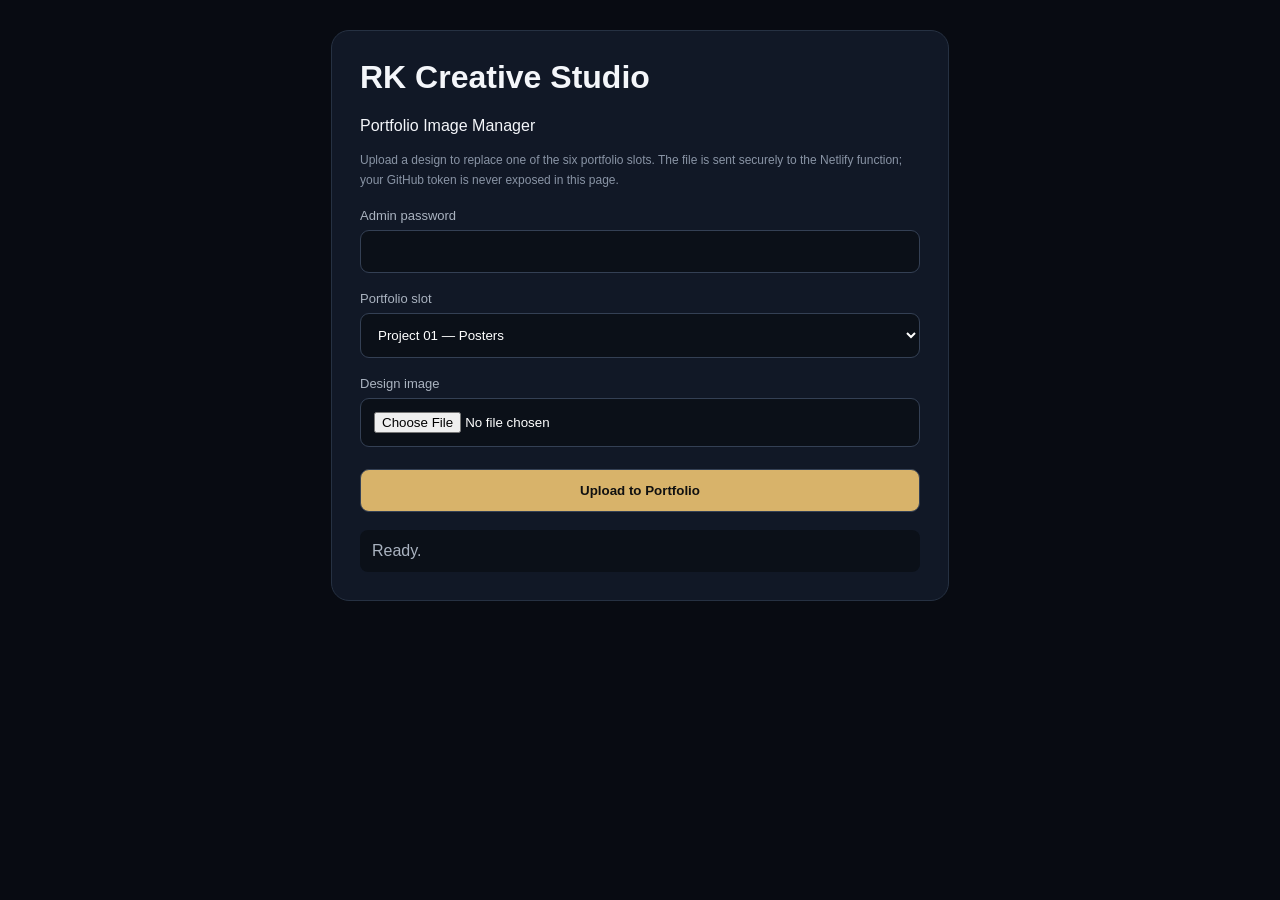
==== admin/index.html @ 388280cf "Add portfolio image admin page" ====
<!doctype html><html lang="en"><head><meta charset="utf-8"><meta name="viewport" content="width=device-width,initial-scale=1"><title>RK Creative Studio — Portfolio Admin</title><style>body{font-family:Arial,sans-serif;background:#080b12;color:#f4f6fa;margin:0;padding:30px}.box{max-width:560px;margin:auto;background:#111826;border:1px solid #263142;border-radius:18px;padding:28px}h1{margin-top:0}label{display:block;margin:18px 0 7px;color:#aab3c0;font-size:13px}input,select,button{width:100%;padding:13px;border-radius:9px;border:1px solid #344054;background:#0b1018;color:#fff;box-sizing:border-box}button{margin-top:22px;background:#d8b36a;color:#111;font-weight:700;cursor:pointer}.note{font-size:12px;color:#8994a5;line-height:1.6}.status{margin-top:18px;padding:12px;border-radius:8px;background:#0b1018;color:#aab3c0}</style></head><body><div class="box"><h1>RK Creative Studio</h1><p>Portfolio Image Manager</p><p class="note">Upload a design to replace one of the six portfolio slots. The file is sent securely to the Netlify function; your GitHub token is never exposed in this page.</p><form id="form"><label>Admin password</label><input id="password" type="password" required autocomplete="current-password"><label>Portfolio slot</label><select id="slot"><option value="project-01.jpg">Project 01 — Posters</option><option value="project-02.jpg">Project 02 — Social Media</option><option value="project-03.jpg">Project 03 — Logos</option><option value="project-04.jpg">Project 04 — Thumbnails</option><option value="project-05.jpg">Project 05 — Other</option><option value="project-06.jpg">Project 06 — Social Media</option></select><label>Design image</label><input id="image" type="file" accept="image/jpeg,image/png,image/webp" required><button type="submit">Upload to Portfolio</button></form><div class="status" id="status">Ready.</div></div><script>const form=document.getElementById('form'),status=document.getElementById('status');form.addEventListener('submit',async e=>{e.preventDefault();const file=document.getElementById('image').files[0];if(!file)return;status.textContent='Uploading…';const reader=new FileReader();reader.onload=async()=>{try{const r=await fetch('/.netlify/functions/upload-image',{method:'POST',headers:{'Content-Type':'application/json'},body:JSON.stringify({password:document.getElementById('password').value,slot:document.getElementById('slot').value,image:reader.result,contentType:file.type})});status.textContent=r.ok?'Uploaded successfully. Netlify should deploy the change shortly.':'Upload failed: '+await r.text()}catch(err){status.textContent='Connection error. Check Netlify setup.'}};reader.readAsDataURL(file)})</script></body></html>
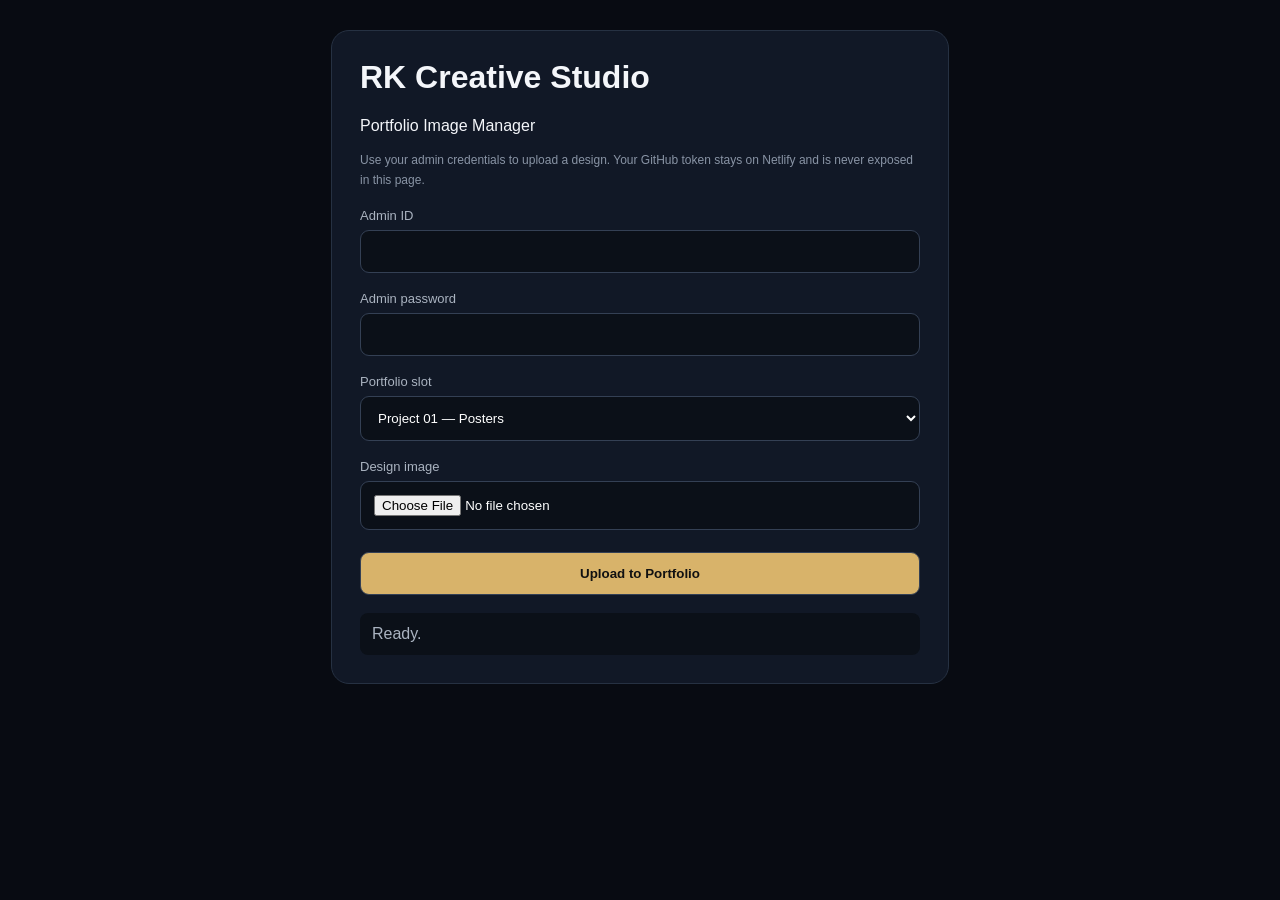
==== commit c60b8b5b: "Add admin ID field to portfolio uploader" ====
--- a/admin/index.html
+++ b/admin/index.html
@@ -1 +1 @@
-<!doctype html><html lang="en"><head><meta charset="utf-8"><meta name="viewport" content="width=device-width,initial-scale=1"><title>RK Creative Studio — Portfolio Admin</title><style>body{font-family:Arial,sans-serif;background:#080b12;color:#f4f6fa;margin:0;padding:30px}.box{max-width:560px;margin:auto;background:#111826;border:1px solid #263142;border-radius:18px;padding:28px}h1{margin-top:0}label{display:block;margin:18px 0 7px;color:#aab3c0;font-size:13px}input,select,button{width:100%;padding:13px;border-radius:9px;border:1px solid #344054;background:#0b1018;color:#fff;box-sizing:border-box}button{margin-top:22px;background:#d8b36a;color:#111;font-weight:700;cursor:pointer}.note{font-size:12px;color:#8994a5;line-height:1.6}.status{margin-top:18px;padding:12px;border-radius:8px;background:#0b1018;color:#aab3c0}</style></head><body><div class="box"><h1>RK Creative Studio</h1><p>Portfolio Image Manager</p><p class="note">Upload a design to replace one of the six portfolio slots. The file is sent securely to the Netlify function; your GitHub token is never exposed in this page.</p><form id="form"><label>Admin password</label><input id="password" type="password" required autocomplete="current-password"><label>Portfolio slot</label><select id="slot"><option value="project-01.jpg">Project 01 — Posters</option><option value="project-02.jpg">Project 02 — Social Media</option><option value="project-03.jpg">Project 03 — Logos</option><option value="project-04.jpg">Project 04 — Thumbnails</option><option value="project-05.jpg">Project 05 — Other</option><option value="project-06.jpg">Project 06 — Social Media</option></select><label>Design image</label><input id="image" type="file" accept="image/jpeg,image/png,image/webp" required><button type="submit">Upload to Portfolio</button></form><div class="status" id="status">Ready.</div></div><script>const form=document.getElementById('form'),status=document.getElementById('status');form.addEventListener('submit',async e=>{e.preventDefault();const file=document.getElementById('image').files[0];if(!file)return;status.textContent='Uploading…';const reader=new FileReader();reader.onload=async()=>{try{const r=await fetch('/.netlify/functions/upload-image',{method:'POST',headers:{'Content-Type':'application/json'},body:JSON.stringify({password:document.getElementById('password').value,slot:document.getElementById('slot').value,image:reader.result,contentType:file.type})});status.textContent=r.ok?'Uploaded successfully. Netlify should deploy the change shortly.':'Upload failed: '+await r.text()}catch(err){status.textContent='Connection error. Check Netlify setup.'}};reader.readAsDataURL(file)})</script></body></html>+<!doctype html><html lang="en"><head><meta charset="utf-8"><meta name="viewport" content="width=device-width,initial-scale=1"><title>RK Creative Studio — Portfolio Admin</title><style>body{font-family:Arial,sans-serif;background:#080b12;color:#f4f6fa;margin:0;padding:30px}.box{max-width:560px;margin:auto;background:#111826;border:1px solid #263142;border-radius:18px;padding:28px}h1{margin-top:0}label{display:block;margin:18px 0 7px;color:#aab3c0;font-size:13px}input,select,button{width:100%;padding:13px;border-radius:9px;border:1px solid #344054;background:#0b1018;color:#fff;box-sizing:border-box}button{margin-top:22px;background:#d8b36a;color:#111;font-weight:700;cursor:pointer}.note{font-size:12px;color:#8994a5;line-height:1.6}.status{margin-top:18px;padding:12px;border-radius:8px;background:#0b1018;color:#aab3c0}</style></head><body><div class="box"><h1>RK Creative Studio</h1><p>Portfolio Image Manager</p><p class="note">Use your admin credentials to upload a design. Your GitHub token stays on Netlify and is never exposed in this page.</p><form id="form"><label>Admin ID</label><input id="username" type="text" required autocomplete="username"><label>Admin password</label><input id="password" type="password" required autocomplete="current-password"><label>Portfolio slot</label><select id="slot"><option value="project-01.jpg">Project 01 — Posters</option><option value="project-02.jpg">Project 02 — Social Media</option><option value="project-03.jpg">Project 03 — Logos</option><option value="project-04.jpg">Project 04 — Thumbnails</option><option value="project-05.jpg">Project 05 — Other</option><option value="project-06.jpg">Project 06 — Social Media</option></select><label>Design image</label><input id="image" type="file" accept="image/jpeg,image/png,image/webp" required><button type="submit">Upload to Portfolio</button></form><div class="status" id="status">Ready.</div></div><script>const form=document.getElementById('form'),status=document.getElementById('status');form.addEventListener('submit',async e=>{e.preventDefault();const file=document.getElementById('image').files[0];if(!file)return;if(file.size>8*1024*1024){status.textContent='Image is too large. Keep it under 8 MB.';return}status.textContent='Uploading…';const reader=new FileReader();reader.onload=async()=>{try{const r=await fetch('/.netlify/functions/upload-image',{method:'POST',headers:{'Content-Type':'application/json'},body:JSON.stringify({username:document.getElementById('username').value,password:document.getElementById('password').value,slot:document.getElementById('slot').value,image:reader.result,contentType:file.type})});status.textContent=r.ok?'Uploaded successfully. Netlify should deploy the change shortly.':'Upload failed: '+await r.text()}catch(err){status.textContent='Connection error. Check Netlify setup.'}};reader.readAsDataURL(file)})</script></body></html>
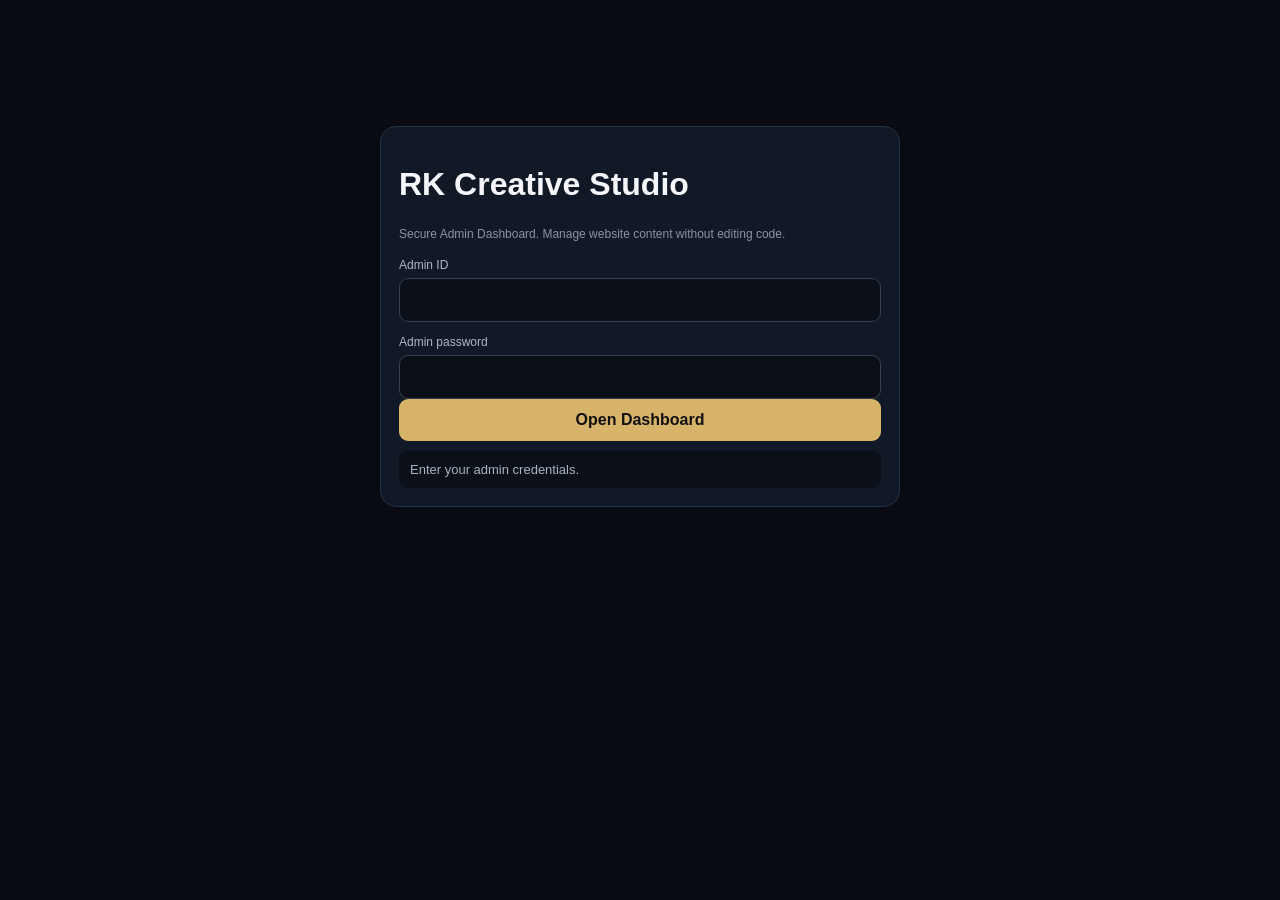
==== commit 98a80ecc: "Upgrade portfolio admin dashboard" ====
--- a/admin/index.html
+++ b/admin/index.html
@@ -1 +1,45 @@
-<!doctype html><html lang="en"><head><meta charset="utf-8"><meta name="viewport" content="width=device-width,initial-scale=1"><title>RK Creative Studio — Portfolio Admin</title><style>body{font-family:Arial,sans-serif;background:#080b12;color:#f4f6fa;margin:0;padding:30px}.box{max-width:560px;margin:auto;background:#111826;border:1px solid #263142;border-radius:18px;padding:28px}h1{margin-top:0}label{display:block;margin:18px 0 7px;color:#aab3c0;font-size:13px}input,select,button{width:100%;padding:13px;border-radius:9px;border:1px solid #344054;background:#0b1018;color:#fff;box-sizing:border-box}button{margin-top:22px;background:#d8b36a;color:#111;font-weight:700;cursor:pointer}.note{font-size:12px;color:#8994a5;line-height:1.6}.status{margin-top:18px;padding:12px;border-radius:8px;background:#0b1018;color:#aab3c0}</style></head><body><div class="box"><h1>RK Creative Studio</h1><p>Portfolio Image Manager</p><p class="note">Use your admin credentials to upload a design. Your GitHub token stays on Netlify and is never exposed in this page.</p><form id="form"><label>Admin ID</label><input id="username" type="text" required autocomplete="username"><label>Admin password</label><input id="password" type="password" required autocomplete="current-password"><label>Portfolio slot</label><select id="slot"><option value="project-01.jpg">Project 01 — Posters</option><option value="project-02.jpg">Project 02 — Social Media</option><option value="project-03.jpg">Project 03 — Logos</option><option value="project-04.jpg">Project 04 — Thumbnails</option><option value="project-05.jpg">Project 05 — Other</option><option value="project-06.jpg">Project 06 — Social Media</option></select><label>Design image</label><input id="image" type="file" accept="image/jpeg,image/png,image/webp" required><button type="submit">Upload to Portfolio</button></form><div class="status" id="status">Ready.</div></div><script>const form=document.getElementById('form'),status=document.getElementById('status');form.addEventListener('submit',async e=>{e.preventDefault();const file=document.getElementById('image').files[0];if(!file)return;if(file.size>8*1024*1024){status.textContent='Image is too large. Keep it under 8 MB.';return}status.textContent='Uploading…';const reader=new FileReader();reader.onload=async()=>{try{const r=await fetch('/.netlify/functions/upload-image',{method:'POST',headers:{'Content-Type':'application/json'},body:JSON.stringify({username:document.getElementById('username').value,password:document.getElementById('password').value,slot:document.getElementById('slot').value,image:reader.result,contentType:file.type})});status.textContent=r.ok?'Uploaded successfully. Netlify should deploy the change shortly.':'Upload failed: '+await r.text()}catch(err){status.textContent='Connection error. Check Netlify setup.'}};reader.readAsDataURL(file)})</script></body></html>+<!doctype html>
+<html lang="en">
+<head>
+<meta charset="utf-8"><meta name="viewport" content="width=device-width,initial-scale=1">
+<title>RK Creative Studio — Admin Dashboard</title>
+<style>
+*{box-sizing:border-box}body{margin:0;background:#080b12;color:#f4f6fa;font-family:Arial,sans-serif;padding:18px}.wrap{max-width:900px;margin:auto}.top{display:flex;justify-content:space-between;align-items:center;gap:12px;margin-bottom:18px}.top h1{margin:0;font-size:25px}.top p{margin:5px 0 0;color:#9da8b8}.badge{padding:8px 11px;border:1px solid #2c3748;border-radius:999px;color:#b9c3d2;font-size:12px}.card{background:#111826;border:1px solid #263142;border-radius:16px;padding:18px;margin:14px 0}.card h2{font-size:18px;margin:0 0 5px}.hint{color:#8994a5;font-size:12px;line-height:1.5;margin:0 0 15px}label{display:block;color:#aeb8c6;font-size:12px;margin:13px 0 6px}input,textarea,select,button{font:inherit;width:100%;border-radius:9px;border:1px solid #344054;background:#0b1018;color:#fff;padding:12px}textarea{min-height:90px;resize:vertical}.grid{display:grid;grid-template-columns:1fr 1fr;gap:12px}.row{display:grid;grid-template-columns:1fr auto;gap:8px;align-items:end}.item{border:1px solid #273244;border-radius:12px;padding:13px;margin:10px 0;background:#0d131e}.item-head{display:flex;justify-content:space-between;align-items:center;gap:8px}.item-head strong{font-size:13px}.small-btn{width:auto;padding:8px 10px;font-size:12px;background:#151d2a}.danger{border-color:#63333b;color:#ffb8bf}.primary{background:#d8b36a;color:#111;font-weight:700;border:0}.savebar{position:sticky;bottom:10px;background:#0b1018eF;border:1px solid #2a3547;border-radius:14px;padding:10px;backdrop-filter:blur(8px)}.status{padding:11px;border-radius:9px;background:#0b1018;color:#aab3c0;margin-top:10px;font-size:13px}.ok{color:#91e0ad}.err{color:#ff9da8}.login{max-width:520px;margin:12vh auto}.hidden{display:none}.logo-preview{max-width:120px;max-height:80px;border-radius:8px;margin-top:8px}.file-row{display:grid;grid-template-columns:1fr auto;gap:8px}.file-row input{min-width:0}@media(max-width:650px){body{padding:10px}.grid{grid-template-columns:1fr}.file-row{grid-template-columns:1fr}.top{align-items:flex-start}.top h1{font-size:21px}}
+</style></head>
+<body><div class="wrap">
+<div id="login" class="login card"><h1>RK Creative Studio</h1><p class="hint">Secure Admin Dashboard. Manage website content without editing code.</p><label>Admin ID</label><input id="username" autocomplete="username"><label>Admin password</label><input id="password" type="password" autocomplete="current-password"><button class="primary" id="loginBtn">Open Dashboard</button><div class="status" id="loginStatus">Enter your admin credentials.</div></div>
+<div id="dashboard" class="hidden">
+<div class="top"><div><h1>RK Creative Studio — Admin</h1><p>Edit, add, replace or remove your portfolio content.</p></div><span class="badge">Connected to GitHub</span></div>
+<div class="card"><h2>Brand & Hero</h2><p class="hint">Change your brand name, tagline, logo and hero section.</p><div class="grid"><div><label>Brand name</label><input data-path="brand.name"></div><div><label>Tagline</label><input data-path="brand.tagline"></div></div><label>Logo</label><div class="file-row"><input type="file" id="logoFile" accept="image/png,image/jpeg,image/webp"><button class="small-btn" id="logoBtn">Replace Logo</button></div><img id="logoPreview" class="logo-preview hidden"><div class="grid"><div><label>Hero small text</label><input data-path="hero.eyebrow"></div><div><label>Hero title</label><input data-path="hero.title"></div></div><label>Hero emphasized title</label><input data-path="hero.emphasis"><label>Hero description</label><textarea data-path="hero.text"></textarea></div>
+<div class="card"><h2>About Me</h2><p class="hint">Update your introduction and signature.</p><div class="grid"><div><label>Section label</label><input data-path="about.eyebrow"></div><div><label>Heading</label><input data-path="about.heading"></div></div><label>Heading emphasis</label><input data-path="about.emphasis"><label>Paragraph 1</label><textarea data-path="about.paragraphs.0"></textarea><label>Paragraph 2</label><textarea data-path="about.paragraphs.1"></textarea><div class="grid"><div><label>Signature</label><input data-path="about.signature"></div><div><label>Role</label><input data-path="about.role"></div></div></div>
+<div class="card"><h2>Services</h2><p class="hint">Add new services, edit existing ones, or remove them.</p><div id="services"></div><button class="small-btn" id="addService">+ Add Service</button></div>
+<div class="card"><h2>Skills</h2><p class="hint">Add as many skills as you want. Include what you actually do with each skill.</p><div id="skills"></div><button class="small-btn" id="addSkill">+ Add Skill</button></div>
+<div class="card"><h2>Why Work With Me</h2><div id="why"></div><button class="small-btn" id="addWhy">+ Add Point</button></div>
+<div class="card"><h2>Portfolio Projects</h2><p class="hint">Each project has its own image slot. Replace the image and edit its title/category.</p><div id="projects"></div></div>
+<div class="card"><h2>Contact</h2><div class="grid"><div><label>Email</label><input data-path="contact.email"></div><div><label>WhatsApp</label><input data-path="contact.whatsapp"></div></div><label>Instagram name</label><input data-path="contact.instagram"><label>Instagram URL</label><input data-path="contact.instagramUrl"><label>Footer text</label><input data-path="footer"></div>
+<div class="savebar"><button class="primary" id="saveBtn">Save All Text & Changes</button><div class="status" id="status">Ready.</div></div>
+</div></div>
+<script>
+let data=null, creds=null;
+const $=s=>document.querySelector(s), $$=s=>[...document.querySelectorAll(s)];
+const get=(obj,path)=>path.split('.').reduce((o,k)=>o?.[k],obj);
+const set=(obj,path,val)=>{const a=path.split('.');let o=obj;for(let i=0;i<a.length-1;i++){const k=a[i];if(o[k]==null)o[k]=Number.isInteger(+a[i+1])?[]:{};o=o[k]}o[a[a.length-1]]=val};
+function esc(v){return String(v??'').replaceAll('&','&amp;').replaceAll('<','&lt;').replaceAll('>','&gt;').replaceAll('"','&quot;')}
+function fields(){ $$('[data-path]').forEach(el=>{const v=get(data,el.dataset.path);el.value=v??''}); }
+function serviceHTML(s,i){return `<div class="item"><div class="item-head"><strong>Service ${i+1}</strong><button class="small-btn danger" onclick="removeItem('services',${i})">Remove</button></div><div class="grid"><div><label>Title</label><input data-arr="services.${i}.title" value="${esc(s.title)}"></div><div><label>Icon</label><input data-arr="services.${i}.icon" value="${esc(s.icon)}"></div></div><label>Description</label><textarea data-arr="services.${i}.description">${esc(s.description)}</textarea></div>`}
+function skillHTML(s,i){return `<div class="item"><div class="item-head"><strong>Skill ${i+1}</strong><button class="small-btn danger" onclick="removeItem('skills',${i})">Remove</button></div><label>Skill name</label><input data-arr="skills.${i}.name" value="${esc(s.name)}"><label>What I do with this skill</label><textarea data-arr="skills.${i}.description">${esc(s.description)}</textarea></div>`}
+function whyHTML(s,i){return `<div class="item"><div class="item-head"><strong>Point ${i+1}</strong><button class="small-btn danger" onclick="removeItem('why',${i})">Remove</button></div><label>Title</label><input data-arr="why.${i}.title" value="${esc(s.title)}"><label>Description</label><textarea data-arr="why.${i}.description">${esc(s.description)}</textarea></div>`}
+function projectHTML(p,i){return `<div class="item"><div class="item-head"><strong>${esc(p.slot)} — Project ${i+1}</strong></div><div class="grid"><div><label>Project title</label><input data-arr="portfolio.${i}.title" value="${esc(p.title)}"></div><div><label>Category</label><select data-arr="portfolio.${i}.category"><option value="posters" ${p.category==='posters'?'selected':''}>Posters</option><option value="social" ${p.category==='social'?'selected':''}>Social Media</option><option value="logos" ${p.category==='logos'?'selected':''}>Logos</option><option value="thumbnails" ${p.category==='thumbnails'?'selected':''}>Thumbnails</option><option value="other" ${p.category==='other'?'selected':''}>Other</option></select></div></div><label>Overlay label</label><input data-arr="portfolio.${i}.label" value="${esc(p.label)}"><label>Image</label><div class="file-row"><input type="file" id="file-${i}" accept="image/png,image/jpeg,image/webp"><button class="small-btn" onclick="uploadProject(${i})">Replace Image</button></div></div>`}
+function renderLists(){ $('#services').innerHTML=data.services.map(serviceHTML).join(''); $('#skills').innerHTML=data.skills.map(skillHTML).join(''); $('#why').innerHTML=data.why.map(whyHTML).join(''); $('#projects').innerHTML=data.portfolio.map(projectHTML).join(''); }
+function collect(){ $$('[data-path]').forEach(el=>set(data,el.dataset.path,el.value)); $$('[data-arr]').forEach(el=>set(data,el.dataset.arr,el.value)); }
+window.removeItem=(key,i)=>{collect();data[key].splice(i,1);renderLists()};
+$('#addService').onclick=()=>{collect();data.services.push({title:'New Service',description:'Describe what you do.',icon:'✦'});renderLists()};
+$('#addSkill').onclick=()=>{collect();data.skills.push({name:'New Skill',description:'What you do with this skill.'});renderLists()};
+$('#addWhy').onclick=()=>{collect();data.why.push({title:'New Point',description:'Add a short explanation.'});renderLists()};
+async function api(url,options={}){const r=await fetch(url,options);const text=await r.text();let j;try{j=JSON.parse(text)}catch{j={}}if(!r.ok)throw new Error(text||'Request failed');return j}
+$('#loginBtn').onclick=async()=>{const u=$('#username').value.trim(),p=$('#password').value;if(!u||!p){$('#loginStatus').textContent='Enter both fields.';return}try{const r=await api('/.netlify/functions/admin-content');data=r.content;creds={username:u,password:p};fields();renderLists();$('#login').classList.add('hidden');$('#dashboard').classList.remove('hidden');$('#status').textContent='Loaded current website content.'}catch(e){$('#loginStatus').textContent='Could not load dashboard: '+e.message;$('#loginStatus').className='status err'}};
+$('#saveBtn').onclick=async()=>{try{collect();$('#status').textContent='Saving…';await api('/.netlify/functions/admin-content',{method:'POST',headers:{'Content-Type':'application/json'},body:JSON.stringify({username:creds.username,password:creds.password,content:data})});$('#status').textContent='Saved successfully. Netlify will deploy the changes shortly.';$('#status').className='status ok'}catch(e){$('#status').textContent='Save failed: '+e.message;$('#status').className='status err'}};
+async function upload(file,slot){if(!file)return; if(file.size>8*1024*1024){throw Error('Keep image under 8 MB.')}const reader=new FileReader();return new Promise((resolve,reject)=>{reader.onload=async()=>{try{const r=await api('/.netlify/functions/upload-image',{method:'POST',headers:{'Content-Type':'application/json'},body:JSON.stringify({username:creds.username,password:creds.password,slot,image:reader.result})});resolve(r)}catch(e){reject(e)}};reader.onerror=reject;reader.readAsDataURL(file)})}
+$('#logoBtn').onclick=async()=>{try{const f=$('#logoFile').files[0];if(!f)return;await upload(f,'logo.png');data.brand.logo='logo.png';$('#logoPreview').src='/assets/logo.png?'+Date.now();$('#logoPreview').classList.remove('hidden');collect();await api('/.netlify/functions/admin-content',{method:'POST',headers:{'Content-Type':'application/json'},body:JSON.stringify({username:creds.username,password:creds.password,content:data})});$('#status').textContent='Logo replaced and saved.';$('#status').className='status ok'}catch(e){$('#status').textContent='Logo upload failed: '+e.message;$('#status').className='status err'}};
+window.uploadProject=async i=>{try{const f=$('#file-'+i).files[0];if(!f)return;collect();await upload(f,data.portfolio[i].slot);$('#status').textContent='Project image replaced. Netlify will deploy shortly.';$('#status').className='status ok'}catch(e){$('#status').textContent='Image upload failed: '+e.message;$('#status').className='status err'}};
+</script></body></html>
